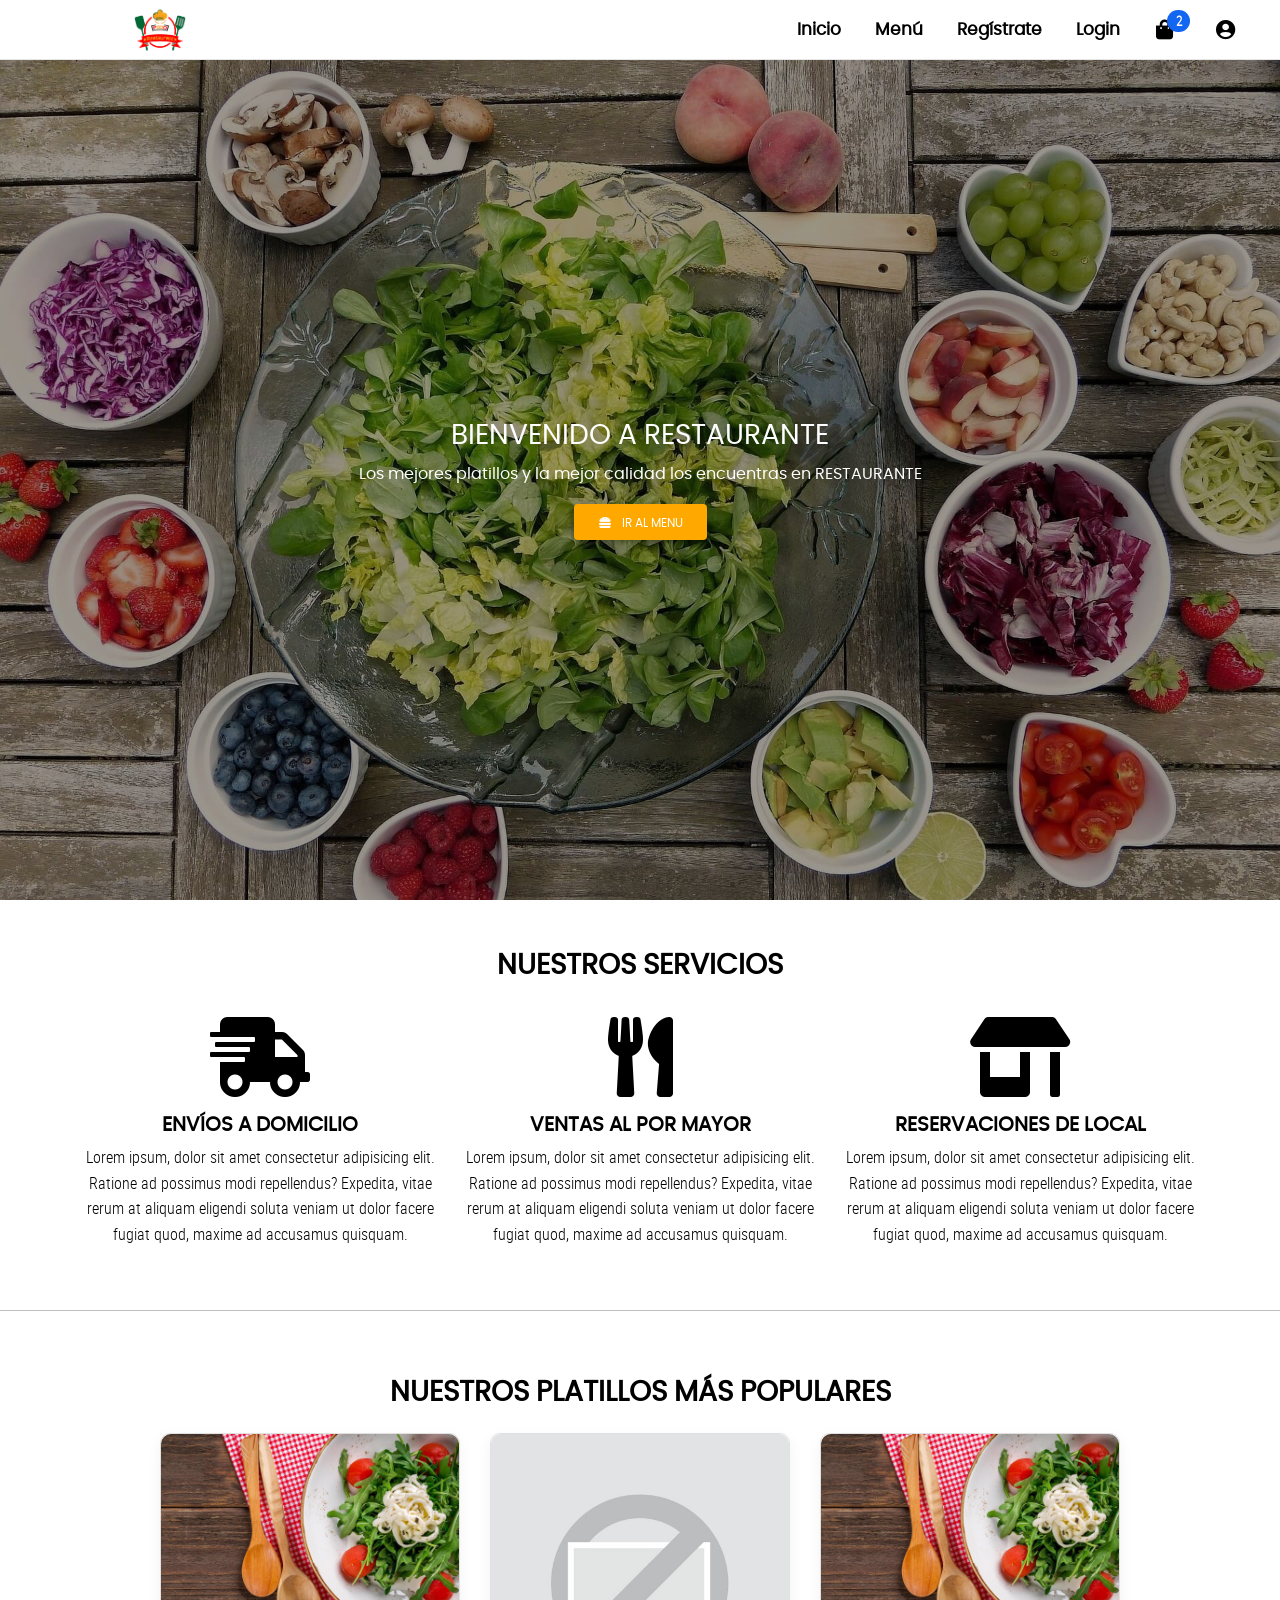
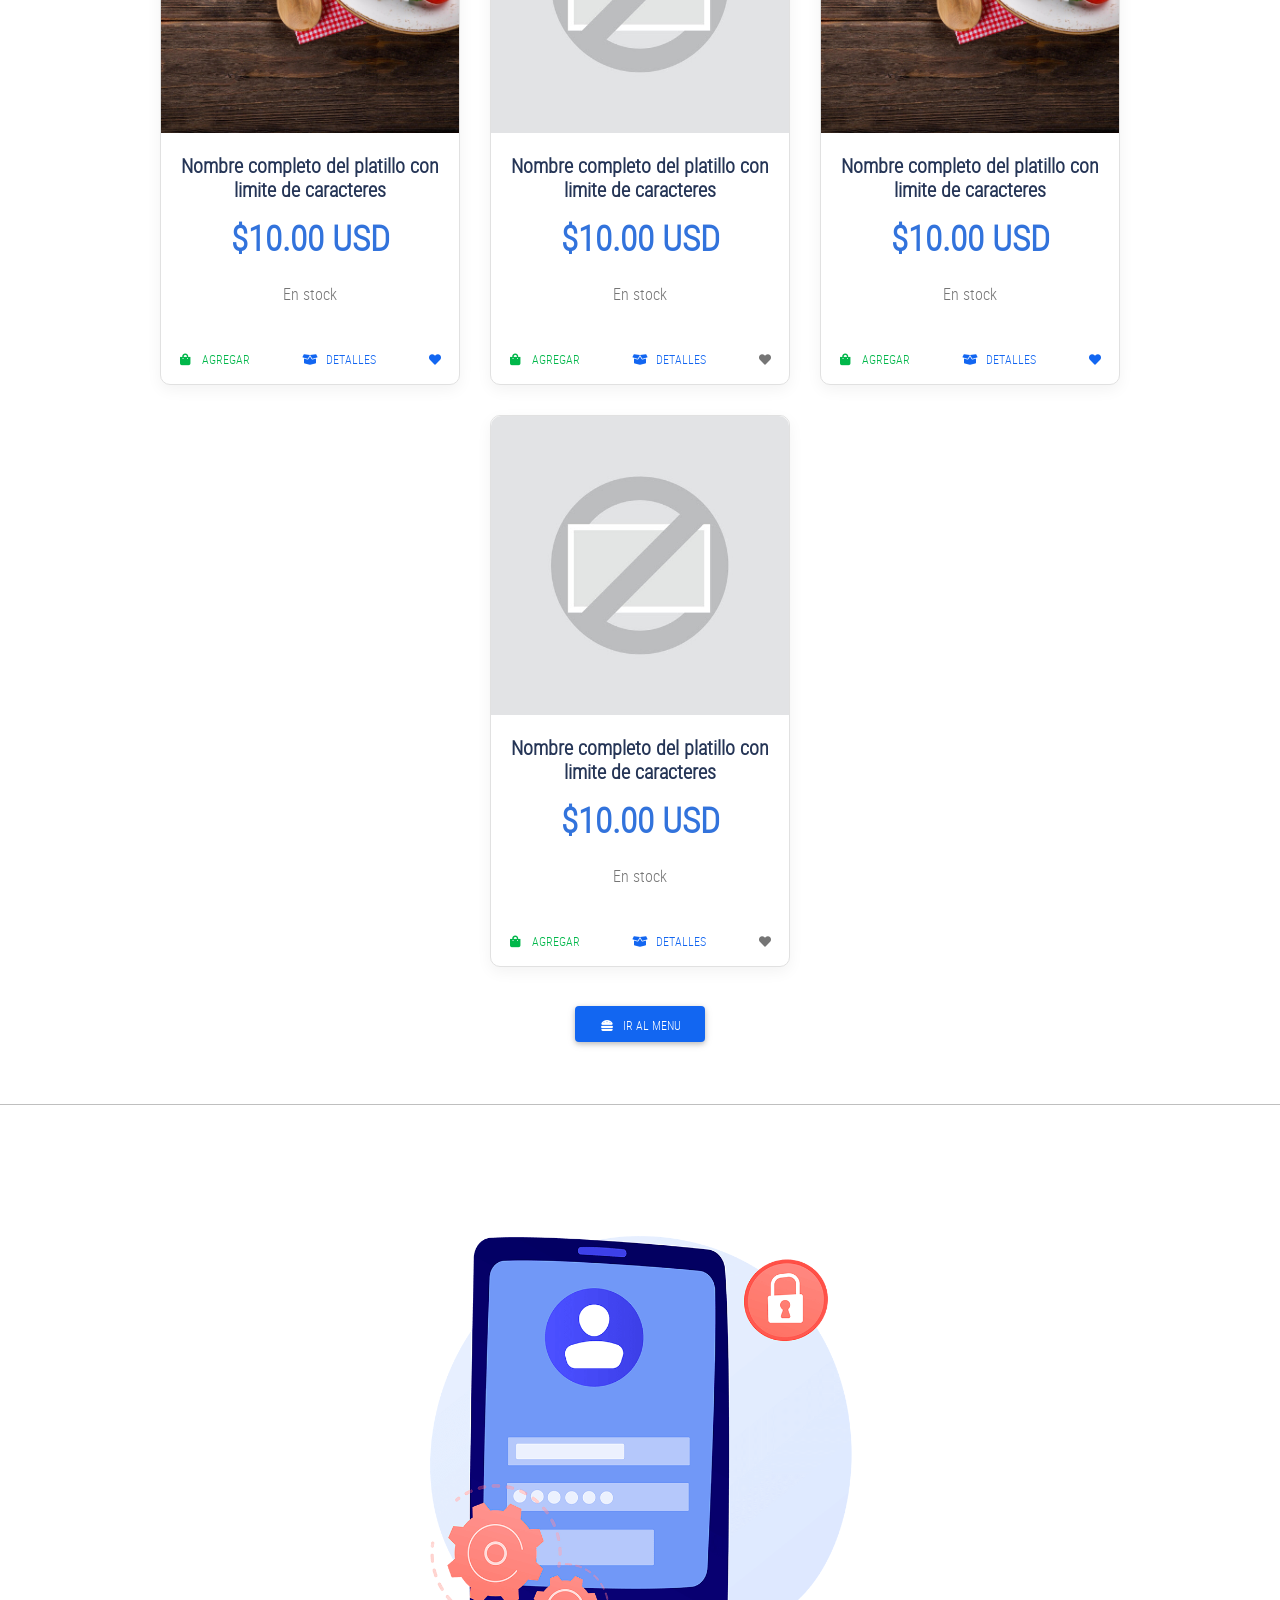
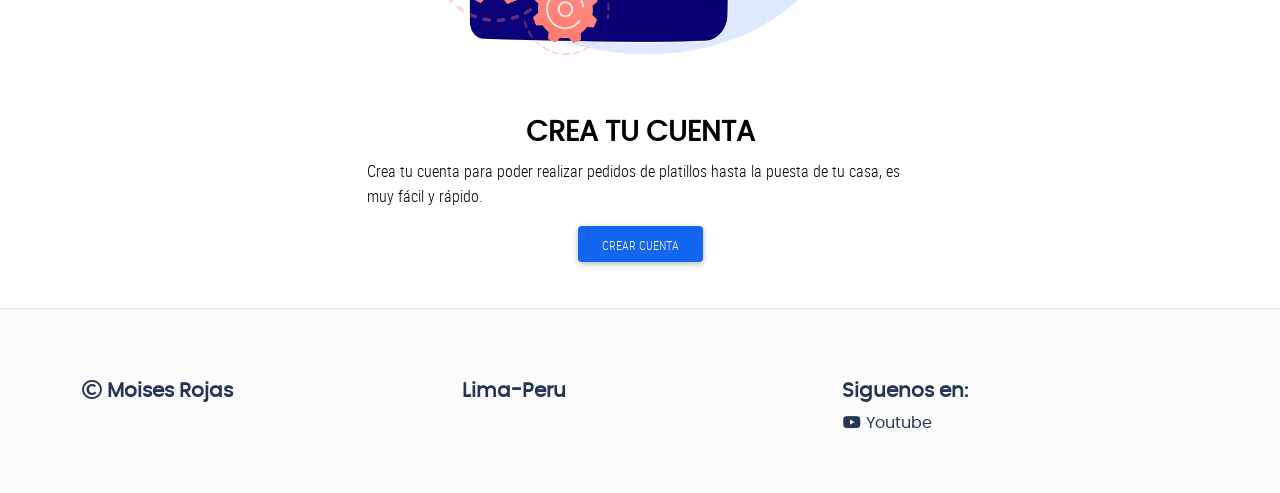
==== OneDrive/Documentos/lbs hecho/restaurante-rojas-main/restaurante-rojas/index.html @ b9b06d3a "Actualización de archivos con configuración de saltos de línea" ====
<!DOCTYPE html>
<html lang="es">
<head>
	<meta charset="UTF-8">
	<meta name="viewport" content="width=device-width, user-scalable=no, initial-scale=1.0, maximum-scale=1.0, minimum-scale=1.0">
	<title>Restaurant</title>

	<!-- Normalize V8.0.1 -->
	<link rel="stylesheet" href="./css/normalize.css">

	<!-- MDBootstrap V5 -->
	<link rel="stylesheet" href="./css/mdb.min.css">

	<!-- Font Awesome V5.15.1 -->
	<link rel="stylesheet" href="./css/all.css">

	<!-- Sweet Alert V10.13.0 -->
	<script src="./js/sweetalert2.js" ></script>

	<!-- General Styles -->
	<link rel="stylesheet" href="./css/style.css">

</head>
<body id="main-body">

	<!-- Header -->
	<header class="header full-box bg-white">
	    <div class="header-brand full-box">
	        <a href="index.html">
	            <img src="[data-uri]" alt="Designlopers" class="img-fluid">
	        </a>
	    </div>

	    <div class="header-options full-box">
	        <nav class="header-navbar full-box poppins-regular font-weight-bold scroll" onclick="show_menu_mobile()" >
	            <ul class="list-unstyled full-box" >
	                <li>
	                    <a href="index.html" >Inicio</a>
	                </li>
	                <li>
	                    <a href="menu.html" >Menú</a>
	                </li>
	                <li>
	                    <a href="registration.html" >Regístrate</a>
	                </li>
	                <li>
	                    <a href="signin.html" >Login</a>
	                </li>
	            </ul>
	        </nav>
	        <a href="bag.html" class="header-button full-box text-center" title="Carrito" >
	            <i class="fas fa-shopping-bag"></i>
	            <span class="badge bg-primary rounded-pill bag-count" >2</span>
	        </a>

	        <div class="header-button full-box text-center" id="userMenu" data-mdb-toggle="dropdown" aria-haspopup="true" aria-expanded="false" title="Nombre de usuario" >
	            <i class="fas fa-user-circle"></i>
	        </div>
	        <div class="dropdown-menu div-bordered popup-login" aria-labelledby="userMenu">
	            <p class="text-center" style="padding-top: 10px;">
	                <i class="fas fa-user-circle fa-3x"></i><br>
	                <small>Nombre de usuario</small>
	            </p>
	            <a class="dropdown-item" href="javascript:void(0);">
	                <i class="fab fa-dashcube fa-fw"></i> &nbsp; Dashboard
	            </a>
	            <a class="dropdown-item" href="javascript:void(0);">
	                <i class="fas fa-sign-out-alt"></i> &nbsp; Cerrar sesión
	            </a>
	        </div>

	        <a href="javascript:void(0);" class="header-button full-box text-center d-lg-none" title="Menú" onclick="show_menu_mobile()" >
	            <i class="fas fa-bars"></i>
	        </a>
	    </div>
	</header>


	<!-- Content -->
	<div class="banner">
	    <div class="banner-body">
	        <h3 class="text-uppercase">Bienvenido a RESTAURANTE</h3>
	        <p>Los mejores platillos y la mejor calidad los encuentras en RESTAURANTE</p>
	        <a href="menu.html" class="btn btn-warning"><i class="fas fa-hamburger fa-fw"></i> &nbsp; Ir al menu</a>
	    </div>
	</div>

	<div class="container container-web-page">
	    <h3 class="text-center text-uppercase poppins-regular font-weight-bold">Nuestros servicios</h3>
	    <br>
	    <div class="row">
	        <div class="col-12 col-sm-6 col-md-4">
	            <p class="text-center"><i class="fas fa-shipping-fast fa-5x"></i></p>
	            <h5 class="text-center text-uppercase poppins-regular font-weight-bold">Envíos a domicilio</h5>
	            <p class="text-center">Lorem ipsum, dolor sit amet consectetur adipisicing elit. Ratione ad possimus modi repellendus? Expedita, vitae rerum at aliquam eligendi soluta veniam ut dolor facere fugiat quod, maxime ad accusamus quisquam.</p>
	        </div>
	        <div class="col-12 col-sm-6 col-md-4">
	            <p class="text-center"><i class="fas fa-utensils fa-5x"></i></p>
	            <h5 class="text-center text-uppercase poppins-regular font-weight-bold">Ventas al por mayor</h5>
	            <p class="text-center">Lorem ipsum, dolor sit amet consectetur adipisicing elit. Ratione ad possimus modi repellendus? Expedita, vitae rerum at aliquam eligendi soluta veniam ut dolor facere fugiat quod, maxime ad accusamus quisquam.</p>
	        </div>
	        <div class="col-12 col-sm-6 col-md-4">
	            <p class="text-center"><i class="fas fa-store-alt fa-5x"></i></p>
	            <h5 class="text-center text-uppercase poppins-regular font-weight-bold">Reservaciones de local</h5>
	            <p class="text-center">Lorem ipsum, dolor sit amet consectetur adipisicing elit. Ratione ad possimus modi repellendus? Expedita, vitae rerum at aliquam eligendi soluta veniam ut dolor facere fugiat quod, maxime ad accusamus quisquam.</p>
	        </div>
	    </div>
	</div>

	<hr>

	<div class="container-fluid container-web-page">
	    <h3 class="text-center text-uppercase poppins-regular font-weight-bold">Nuestros platillos más populares</h3>
	    <div class="container-cards full-box mb-4">

	      <div class="card-product div-bordered bg-white shadow-2">
	          <figure class="card-product-img">
	              <img class="img-fluid" src="./assets/platillos/platillo.jpg" alt="nombre_platillo">
	          </figure>
	          <div class="card-product-body">
	              <div class="card-product-content">
	                  <h5 class="text-center fw-bolder">Nombre completo del platillo con limite de caracteres</h5>
	                  <p class="card-product-price text-center fw-bolder">$10.00 USD</p>
	                  <span class="full-box text-center text-muted" style="display: block;">En stock</span>
	              </div>
	              <div class="text-center card-product-options" style="padding: 10px 0;">
	                  <button type="button" class="btn btn-link btn-sm btn-rounded text-success" ><i class="fas fa-shopping-bag fa-fw"></i> &nbsp; Agregar</button>
	                  &nbsp; &nbsp;
	                  <a href="details.html" class="btn btn-link btn-sm btn-rounded" ><i class="fas fa-box-open fa-fw"></i> &nbsp; Detalles</a>
	                  &nbsp; &nbsp;
	                  <button type="button" class="btn btn-link btn-sm btn-rounded" ><i class="fas fa-heart fa-fw"></i></button>
	              </div>
	          </div>
	      </div>

	      <div class="card-product div-bordered bg-white shadow-2">
	          <figure class="card-product-img">
	              <img class="img-fluid" src="./assets/img/img_not_found.jpg" alt="nombre_platillo">
	          </figure>
	          <div class="card-product-body">
	              <div class="card-product-content">
	                  <h5 class="text-center fw-bolder">Nombre completo del platillo con limite de caracteres</h5>
	                  <p class="card-product-price text-center fw-bolder">$10.00 USD</p>
	                  <span class="full-box text-center text-muted" style="display: block;">En stock</span>
	              </div>
	              <div class="text-center card-product-options" style="padding: 10px 0;">
	                  <button type="button" class="btn btn-link btn-sm btn-rounded text-success" ><i class="fas fa-shopping-bag fa-fw"></i> &nbsp; Agregar</button>
	                  &nbsp; &nbsp;
	                  <a href="details.html" class="btn btn-link btn-sm btn-rounded" ><i class="fas fa-box-open fa-fw"></i> &nbsp; Detalles</a>
	                  &nbsp; &nbsp;
	                  <button type="button" class="btn btn-link btn-sm btn-rounded text-muted" ><i class="fas fa-heart fa-fw"></i></button>
	              </div>
	          </div>
	      </div>

	      <div class="card-product div-bordered bg-white shadow-2">
	          <figure class="card-product-img">
	              <img class="img-fluid" src="./assets/platillos/platillo.jpg" alt="nombre_platillo">
	          </figure>
	          <div class="card-product-body">
	              <div class="card-product-content">
	                  <h5 class="text-center fw-bolder">Nombre completo del platillo con limite de caracteres</h5>
	                  <p class="card-product-price text-center fw-bolder">$10.00 USD</p>
	                  <span class="full-box text-center text-muted" style="display: block;">En stock</span>
	              </div>
	              <div class="text-center card-product-options" style="padding: 10px 0;">
	                  <button type="button" class="btn btn-link btn-sm btn-rounded text-success" ><i class="fas fa-shopping-bag fa-fw"></i> &nbsp; Agregar</button>
	                  &nbsp; &nbsp;
	                  <a href="details.html" class="btn btn-link btn-sm btn-rounded" ><i class="fas fa-box-open fa-fw"></i> &nbsp; Detalles</a>
	                  &nbsp; &nbsp;
	                  <button type="button" class="btn btn-link btn-sm btn-rounded" ><i class="fas fa-heart fa-fw"></i></button>
	              </div>
	          </div>
	      </div>

	      <div class="card-product div-bordered bg-white shadow-2">
	          <figure class="card-product-img">
	              <img class="img-fluid" src="./assets/img/img_not_found.jpg" alt="nombre_platillo">
	          </figure>
	          <div class="card-product-body">
	              <div class="card-product-content">
	                  <h5 class="text-center fw-bolder">Nombre completo del platillo con limite de caracteres</h5>
	                  <p class="card-product-price text-center fw-bolder">$10.00 USD</p>
	                  <span class="full-box text-center text-muted" style="display: block;">En stock</span>
	              </div>
	              <div class="text-center card-product-options" style="padding: 10px 0;">
	                  <button type="button" class="btn btn-link btn-sm btn-rounded text-success" ><i class="fas fa-shopping-bag fa-fw"></i> &nbsp; Agregar</button>
	                  &nbsp; &nbsp;
	                  <a href="details.html" class="btn btn-link btn-sm btn-rounded" ><i class="fas fa-box-open fa-fw"></i> &nbsp; Detalles</a>
	                  &nbsp; &nbsp;
	                  <button type="button" class="btn btn-link btn-sm btn-rounded text-muted" ><i class="fas fa-heart fa-fw"></i></button>
	              </div>
	          </div>
	      </div>

	    </div>
	    <p class="text-center"><a href="menu.html" class="btn btn-primary"><i class="fas fa-hamburger fa-fw"></i> &nbsp; Ir al menu</a></p>
	</div>

	<hr>

	<div class="container container-web-page">
	    <div class="row justify-content-md-center">
	        <div class="col-12 col-md-6">
	            <figure class="full-box">
	                <img src="./assets/img/registration.png" alt="registration" class="img-fluid">
	            </figure>
	        </div>
	        <div class="w-100"></div>
	        <div class="col-12 col-md-6">
	            <h3 class="text-center text-uppercase poppins-regular font-weight-bold">Crea tu cuenta</h3>
	            <p class="text-justify">
	                Crea tu cuenta para poder realizar pedidos de platillos hasta la puesta de tu casa, es muy fácil y rápido.
	            </p>
	            <p class="text-center">
	                <a href="registration.html" class="btn btn-primary" >Crear cuenta</a>
	            </p>
	        </div>
	    </div>
	</div>

	<!-- Footer -->
	<footer class="footer">
	    <div class="container">
	        <div class="row">
	            <div class="col-12 col-md-4">
	                <ul class="list-unstyled" >
	                    <li><h5 class="font-weight-bold" ><i class="far fa-copyright"></i> Moises Rojas</h5></li>
	                </ul>
	            </div>
	            <div class="col-12 col-md-4">
	                <ul class="list-unstyled" >
	                    <li><h5 class="font-weight-bold" >Lima-Peru</h5></li>
	                </ul>
	            </div>
	            <div class="col-12 col-md-4">
	                <ul class="list-unstyled" >
	                    <li><h5 class="font-weight-bold" >Siguenos en:</h5> </li>
	                    <li>
	                        <a href="https://www.youtube.com/@JoshuaRojas-ue5mb" class="footer-link" target="_blank" >
	                            <i class="fab fa-youtube fa-fw"></i>
	                                Youtube
	                        </a>
	                    </li>
	                </ul>
	            </div>
	        </div>
	    </div>
	</footer>


	<!-- MDBootstrap V5 -->
	<script src="./js/mdb.min.js" ></script>

	<!-- General scripts -->
	<script src="./js/main.js" ></script>
</body>
</html>
---- OneDrive/Documentos/lbs hecho/restaurante-rojas-main/restaurante-rojas/css/style.css ----
@font-face{
    font-family: 'roboto_medium_regular';
    src: url('../webfonts/roboto-medium-webfont.woff2') format('woff2'),
         url('../webfonts/roboto-medium-webfont.woff') format('woff');
    font-weight: normal;
    font-style: normal;

}

@font-face{
    font-family: 'roboto_condensed_light';
    src: url('../webfonts/robotocondensed-light-webfont.woff2') format('woff2'),
         url('../webfonts/robotocondensed-light-webfont.woff') format('woff'),
         url('../webfonts/robotocondensed-light-webfont.ttf') format('truetype');
    font-weight: normal;
    font-style: normal;
}

@font-face{
    font-family: 'roboto_condensed_regular';
    src: url('../webfonts/robotocondensed-regular-webfont.woff2') format('woff2'),
         url('../webfonts/robotocondensed-regular-webfont.woff') format('woff');
    font-weight: normal;
    font-style: normal;

}

@font-face{
	font-family: 'poppinsregular';
	src: url('../webfonts/popins/poppins-regular-webfont.eot');
	src: url('../webfonts/popins/poppins-regular-webfont.woff2') format('woff2'),
		 url('../webfonts/popins/poppins-regular-webfont.woff') format('woff'),
		 url('../webfonts/popins/poppins-regular-webfont.ttf') format('truetype');
	font-weight: normal;
	font-style: normal;
}

:root{
	--color-one: #F5F5F5;
	--color-two: #24292E;
	--color-three: #EC5252;

	--form-color: #14111A;

	--accent-color: #253556;
	--border-color: #D8D8D8;
	
	--header-height: 60px;
}

body,html{
	font-family: 'roboto_condensed_light';
	width: 100%;
	height: 100%;
	background-color: #FFF;
	color: var(--bs-black);
	font-size: 16px;
}

.full-box{
	margin: 0;
	padding: 0;
	box-sizing: border-box;
	width: 100%;
}

.div-bordered{
	border: 1px solid #E1E1E1;
}
/*----------  Text Styles  ----------*/
.roboto-medium{
	font-family: 'roboto_medium_regular';
}
.roboto-condensed-light{
	font-family: 'roboto_condensed_light';
}
.roboto-condensed-regular{
	font-family: 'roboto_condensed_regular';
}
.poppins-regular{
	font-family: 'poppinsregular';
}

/*=========== barra de navegación (web) ===========*/
.header,
.header-brand,
.header-options,
.header-navbar,
.header-button{
	height: var(--header-height);
	transition: all .2s ease-in-out;
	box-sizing: border-box;
	padding: 0;
	margin: 0;
}
.header{
	border-bottom: 1px solid rgba(0, 0, 0, .1);
	position: relative;
	color: var(--text-color);
	display: flex;
}
.header-brand{
	width: 25%;
	display: flex;
	justify-content: center;
	align-items: center;
}
.header-brand img{
	max-width: calc(var(--header-height) - 8px);
}
.header-options{
	width: 75%;
	padding-right: 25px;
	display: flex;
	align-items: center;
	justify-content: flex-end;
}
.header-navbar{
	width: auto;
	padding-top: 0;
	margin-top: 0;
}
.header-navbar ul,
.header-navbar ul li,
.header-navbar ul li a{
	width: auto;
	padding-top: 0;
	margin-top: 0;
}
.header-navbar > ul > li,
.header-navbar > ul > li > a,
.header-button,
.header-button > i{
	display: inline-block;
	height: var(--header-height);
	line-height: var(--header-height);
	transition: all .2s ease-in-out;
	position: relative;
}
.header-button > i{
	cursor: pointer;
	width: 100%;
}
.header-navbar > ul > li > a{
	padding: 0 15px;
	font-size: calc(var(--header-height) / 3.5);
}
.header-navbar > ul > li > a,
.header-button{
	color: var(--text-color);
}
.header-navbar > ul > li > a:hover,
.header-button:hover{
	text-decoration: none;
	color: var(--link-hover);
}
.header-button{
	width: var(--header-height);
	padding: 0;
	margin: 0;
	font-size: calc(var(--header-height) / 3);
}
.bag-count{
	position: absolute;
	top: calc(var(--header-height) - (var(--header-height) / 1.2));
	right: 5px;
	font-size: 13px;
}
.popup-login{
	inset: 9px auto auto 0px !important;
	z-index: 99999;
}
.popup-login::after,
.popup-login::before{
	bottom: 100%;
	right: 20px;
	border: solid transparent;
	content: " ";
	height: 0;
	width: 0;
	position: absolute;
	pointer-events: none;
}
.popup-login::after{
	border-color: rgba(136, 183, 213, 0);
	border-bottom-color: #fff;
	border-width: 8px;
	margin-right: 0px;
}
.popup-login::before{
	border-color: rgba(194, 225, 245, 0);
	border-bottom-color: #ccc;
	border-width: 9px;
	margin-right: -1px;
}

/*Estilos del banner*/
.banner{
	height: calc(100vh - var(--header-height));	
	position: relative;
	background-position: center;
	background-image: url('../assets/img/banner_1.jpg');
	background-size: cover;
	animation: banner 15s infinite linear;
}
.banner-body{
	position: relative;
	display: flex;
	justify-content: center;
	align-items: center;
	flex-direction: column;
	height: 100%;
	color: #FFF;
	font-family: 'poppinsregular';
	text-align: center;
}
.banner::before{
	content    : "";
	background : #000000; 
	position   : absolute;
	width      : 100%;
	height     : 100%;
	opacity    : 0.4; 
}
@keyframes banner{
	0%{
		background-image: url('../assets/img/banner_1.jpg');
	}
	33%{
		background-image: url('../assets/img/banner_1.jpg');
	}


	34%{
		background-image: url('../assets/img/banner_2.jpg');
	}
	66%{
		background-image: url('../assets/img/banner_2.jpg');
	}


	67%{
		background-image: url('../assets/img/banner_3.jpg');
	}
	100%{
		background-image: url('../assets/img/banner_3.jpg');
	}

}

/* Footer */
.footer{
	border-top: 1px solid #E1E1E1;
	padding: 70px 0 40px 0;
	font-family: 'poppinsregular', sans-serif;
	background-color: rgb(251, 251, 251);
	color: var(--accent-color);
}
.footer-link{
	text-decoration: none !important;
	color: var(--accent-color);
} 
.footer-link:hover{
	color: var(--accent-color);
}

/* estilos de contenedores web */
.container-web-page{
	padding-top: 50px;
	padding-bottom: 30px;
}


/* estilos cards*/
.container-cards{
	display: flex;
	flex-direction: row;
	flex-wrap: wrap;
	justify-content: center;
}
.card-product{
	width: 300px;
	height: auto;
	margin: 15px;
	position: relative;
	border-radius: 10px;
	color: var(--accent-color);
}
.card-product-img,
.card-product-body{
	position: relative;
	width: 298px;
}
.card-product-img{
	height: 300px;
	overflow: hidden;
	border-radius: 10px 10px 0 0;
	margin: 0;
	padding: 0;
}
.card-product-img img{
	width: 100%;
	height: calc(100% - 1px);
}
.card-product-body{
	border-radius: 0 0 10px 10px;
	height: 250px;
}
.card-product-price{
	font-size: 35px;
	color: #3273dc;
}
.card-product-content{
	height: 200px;
	padding: 20px 10px 0 10px;
	overflow: hidden;
}
.card-product-content:hover{
	overflow: auto;
}
.card-product-options{
	height: 50px;
}

/* estilos carrito de compras */
.container-cart{
	min-height: calc(100vh - var(--header-height));
	padding-bottom: 30px;
}
.bag-item > figure,
.bag-item > div{
	display: inline-block;
}

.bag-item > figure{
	width: 90px;
	height: 90px;
}
.bag-item > div{
	width: calc(100% - 94px);
}
.bag-details .list-group-item{
	border-color:transparent;
	color: var(--accent-color);
}

/* estilos detalles de platillo */
.galery-details figure{
	width: 100px;
	height: 100px;
	margin: 15px;
	display: inline-block;
}
.galery-details figure a,
.galery-details figure img{
	width: 100%;
	height: 100%;
}

/* estilos login cliente */
.container-signin{
	display: flex;
	justify-content: center;
	align-items: center;
	flex-direction: column;
	width: 100%;
	height: calc(100vh - var(--header-height));
}
.login-content{
	width: 95%;
	max-width: 320px;
	height: auto;
	background-color: #FFF;
	padding: 15px;
	color: #333;
	border-radius: 5px;
}
.login-icon{
	max-width: 125px;
	margin: 0 auto;
	display: block;
	box-shadow: 0 0 1px 3px #1266F1;
	border-radius: 100%;
}


@media (max-width: 576px){
	.container-cards{
		flex-direction: column;
		align-items: center;
	}
	.container-web-page{
		padding-top: 35px
	}
}

@media (max-width: 767px){
	.bag-item > figure,
	.bag-item > div{
		display: block;
	}
	.bag-item > figure{
		width: 80%;
		height: auto;
		margin: 0 auto;
		margin-bottom: 20px;
	}
	.bag-item > div{
		width: 100%;
	}
}

@media (min-width: 1410px){
	.card-product{
		width: 575px;
		height: 250px;
	}
	.card-product-img,
	.card-product-body{
		position: absolute;
		top: 0;
	}
	.card-product-img{
		width: 240px;
		height: 250px;
		left: 0;
		border-radius: 10px 0 0 10px;
	}
	.card-product-body{
		width: 333px;
		border-radius: 0 10px 10px 0;
		right: 0;
	}
}

@media (max-width: 991px){
	.tittle-details{
		padding-top: 50px;
	}
	/* header */
	.header-brand,
	.header-options{
		width: 50%;
	}
	.header-brand{
		justify-content: flex-end;
	}
	.header-navbar{
		position: absolute;
		top: var(--header-height);
		right: 0;
		width: 100vw;
		height: calc(100vh - var(--header-height));
		overflow: hidden;
		z-index: 9999;
		background-color: rgba(0,0,0,.4);
		opacity: 0;
		pointer-events: none;
	}
	.header-navbar.active{
		overflow: auto;
		opacity: 1;
		pointer-events: inherit;
	}
	.header-navbar ul{
		min-height: 100%;
		height: auto;
		width: 300px;
		transition: all .2s ease-in-out;
		position: absolute;
		top: 0;
		right: 0;
		transform: translateX(300px);
		background-color: #fff;
	}
	.header-navbar.active ul{
		transform: translateX(0);
	}
	.header-navbar ul li,
	.header-navbar ul li a{
		display: block;
		width: 100%;
		text-align: center;
	}
	#main-body.blocked{
		overflow: hidden;
	}
}
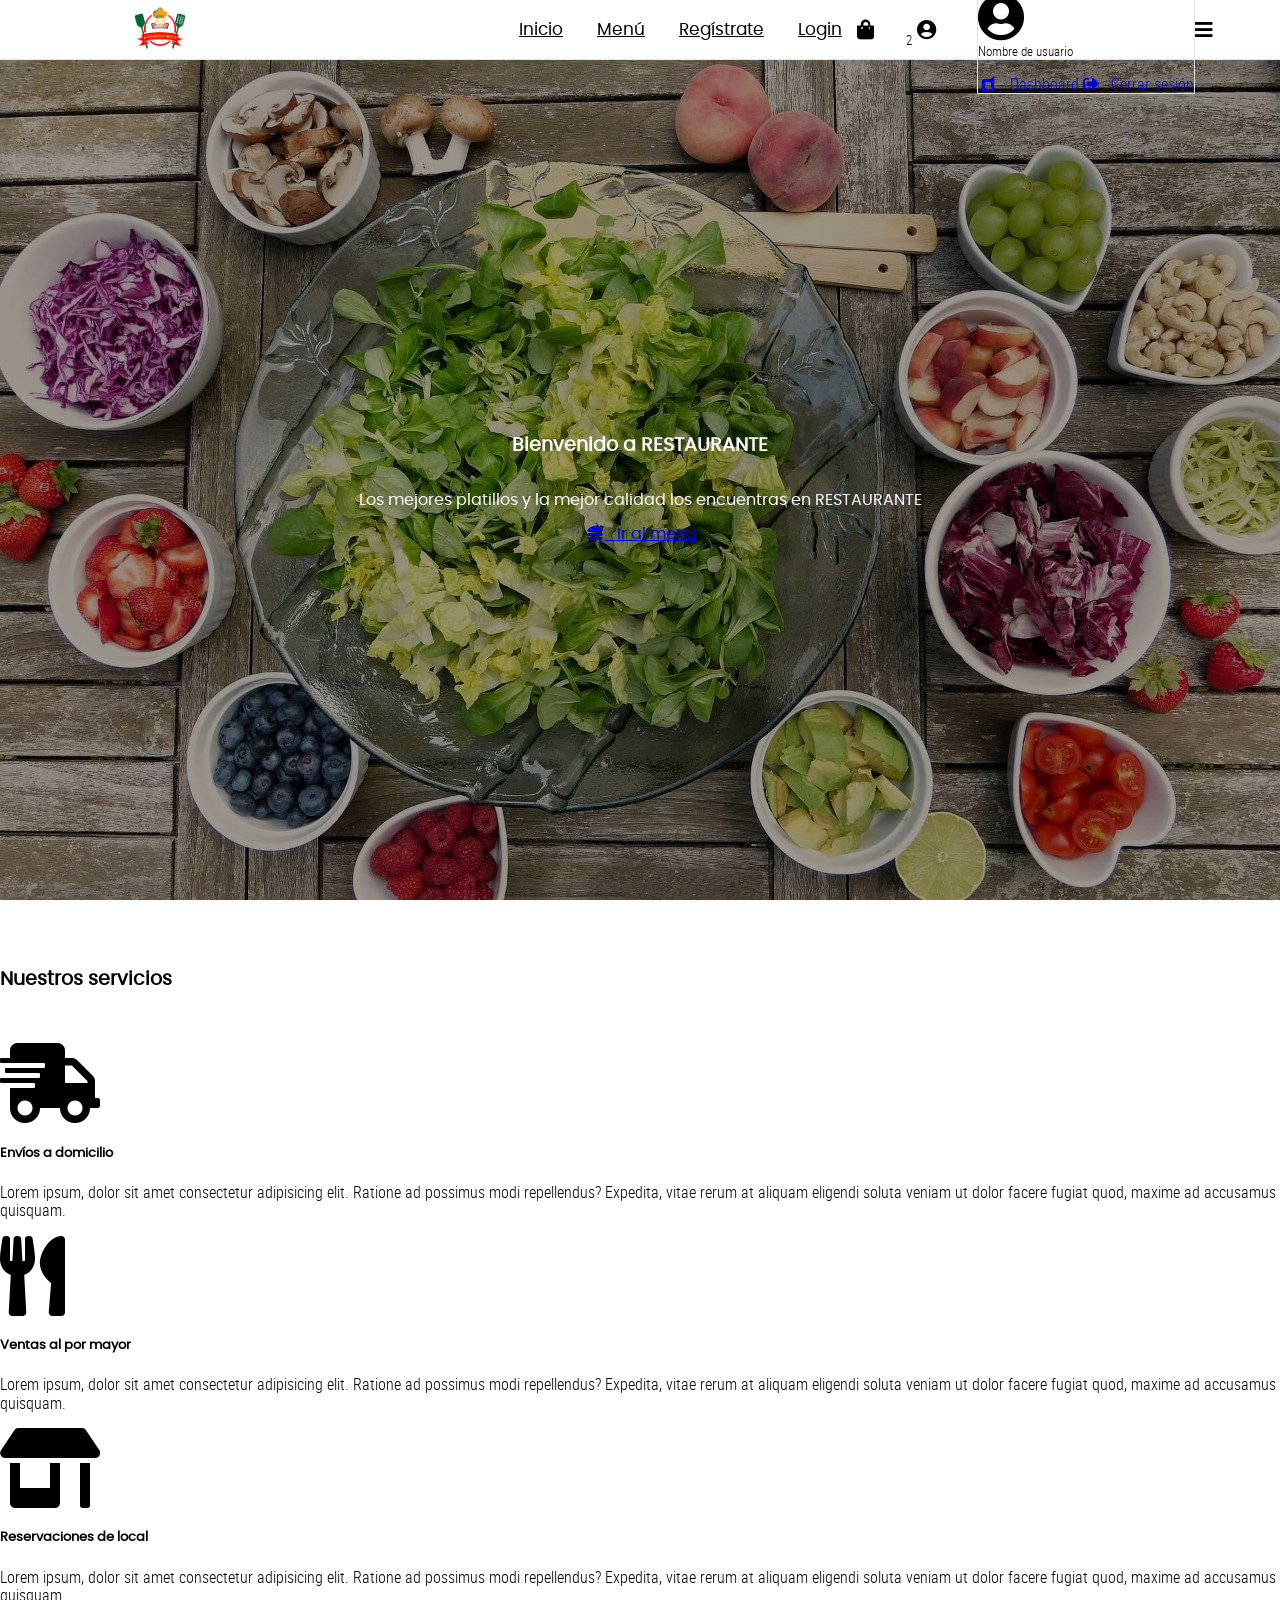
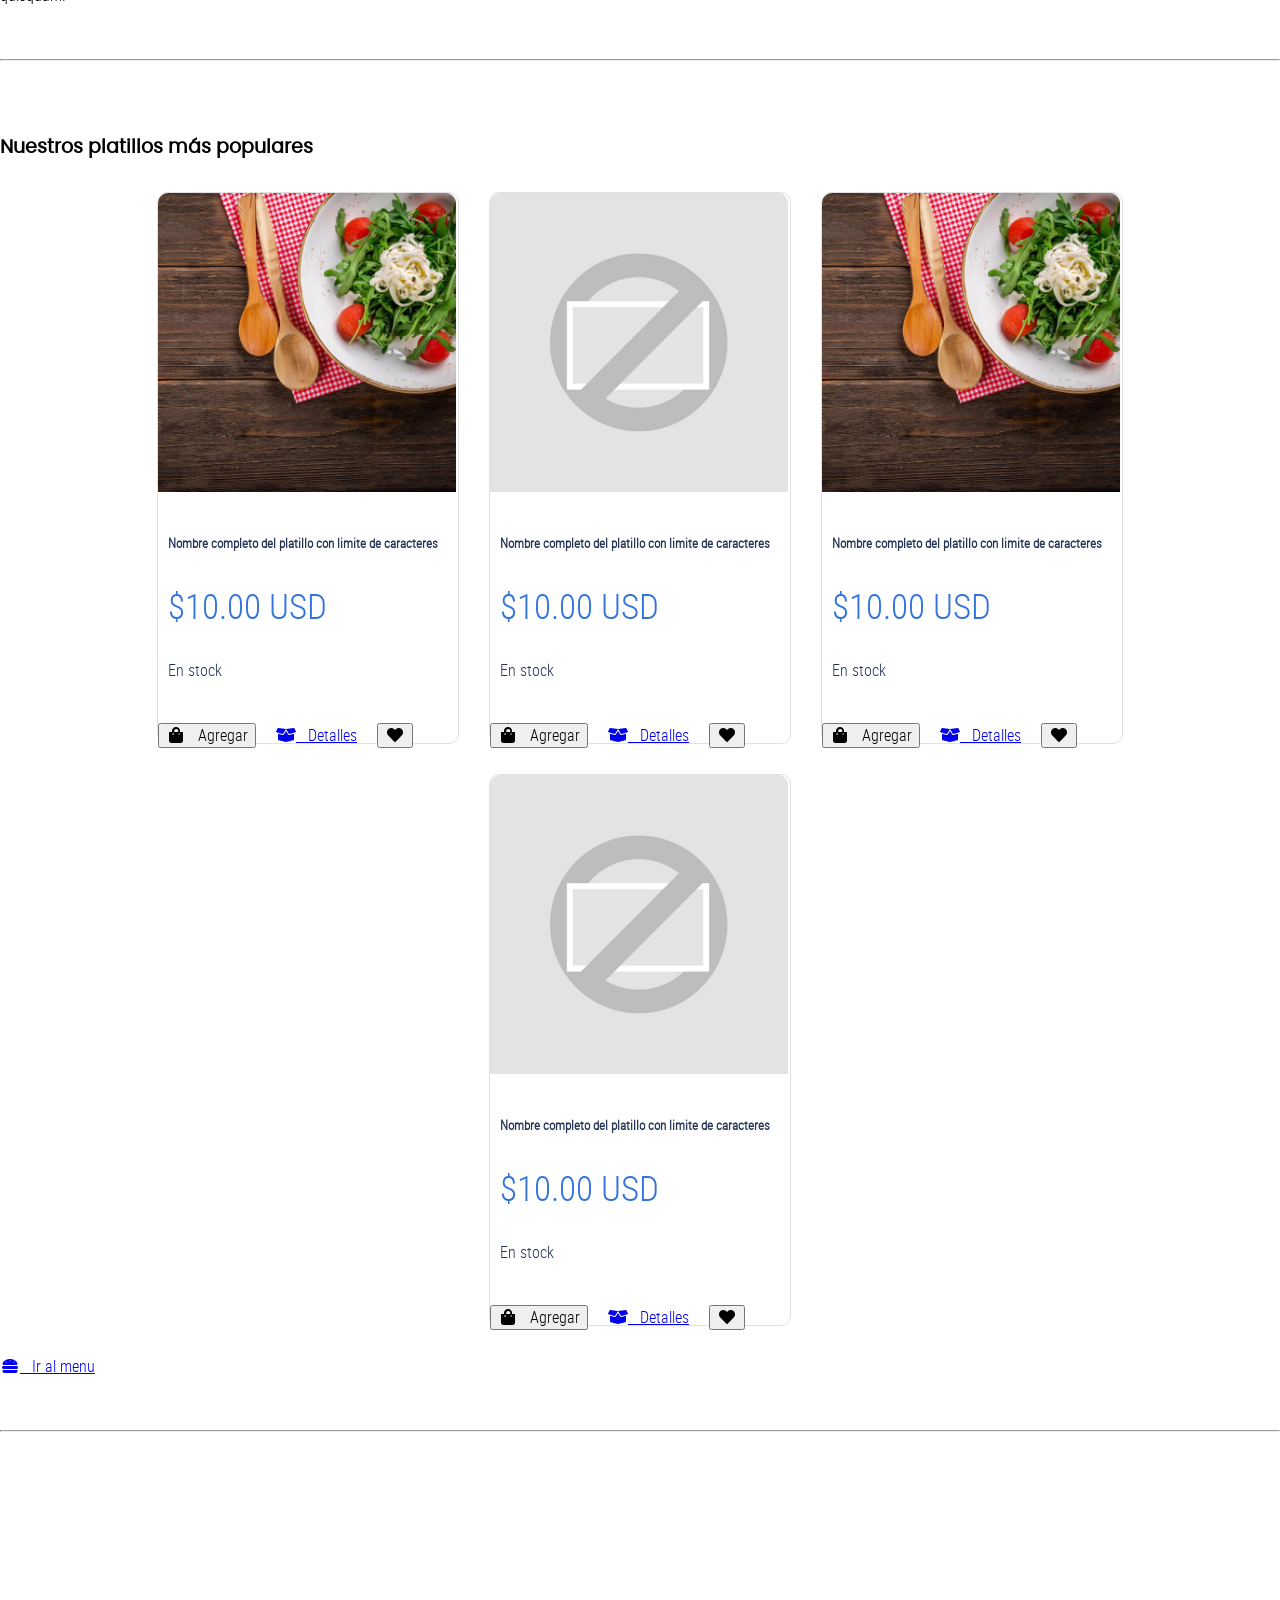
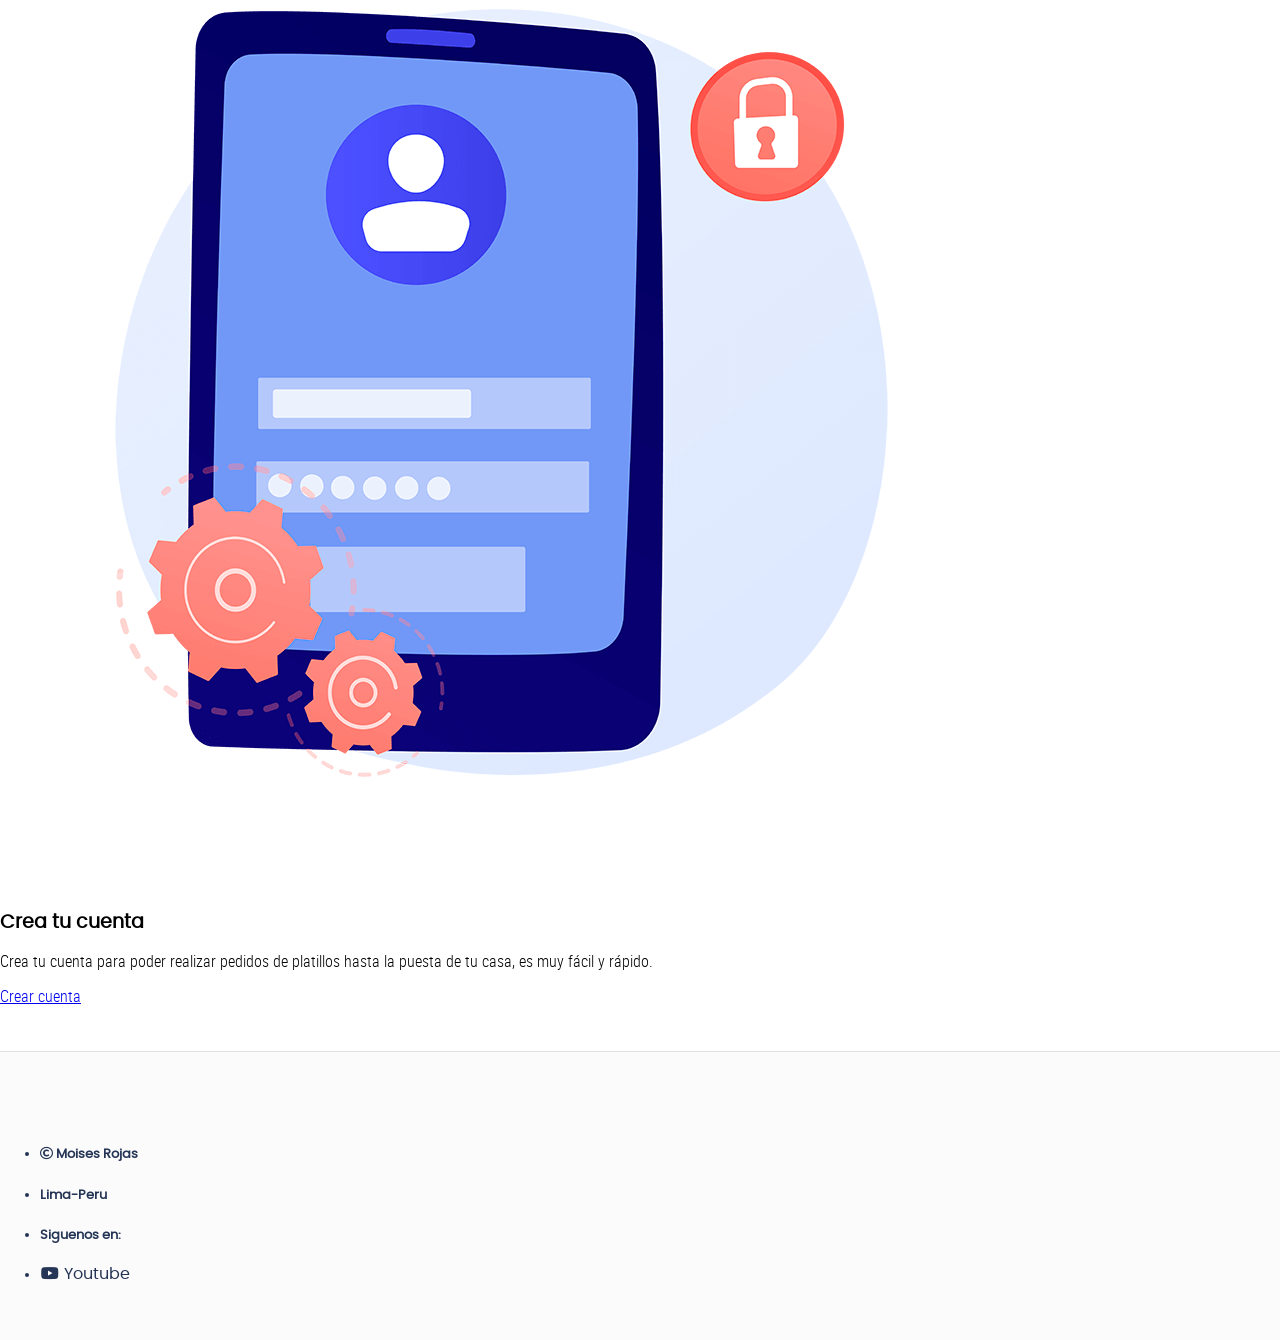
==== commit a0bdd207: "cambios ya hechos" ====
--- a/OneDrive/Documentos/lbs hecho/restaurante-rojas-main/restaurante-rojas/index.html
+++ b/OneDrive/Documentos/lbs hecho/restaurante-rojas-main/restaurante-rojas/index.html
@@ -6,19 +6,19 @@
 	<title>Restaurant</title>
 
 	<!-- Normalize V8.0.1 -->
-	<link rel="stylesheet" href="./css/normalize.css">
+	<link rel="stylesheet" href="css/normalize.css">
 
 	<!-- MDBootstrap V5 -->
-	<link rel="stylesheet" href="./css/mdb.min.css">
+	<link rel="stylesheet" href="css/mdb.min.css.map">
 
 	<!-- Font Awesome V5.15.1 -->
-	<link rel="stylesheet" href="./css/all.css">
+	<link rel="stylesheet" href="css/all.css">
 
 	<!-- Sweet Alert V10.13.0 -->
-	<script src="./js/sweetalert2.js" ></script>
+	<script src="js/sweetalert2.js" ></script>
 
 	<!-- General Styles -->
-	<link rel="stylesheet" href="./css/style.css">
+	<link rel="stylesheet" href="css/style.css">
 
 </head>
 <body id="main-body">
